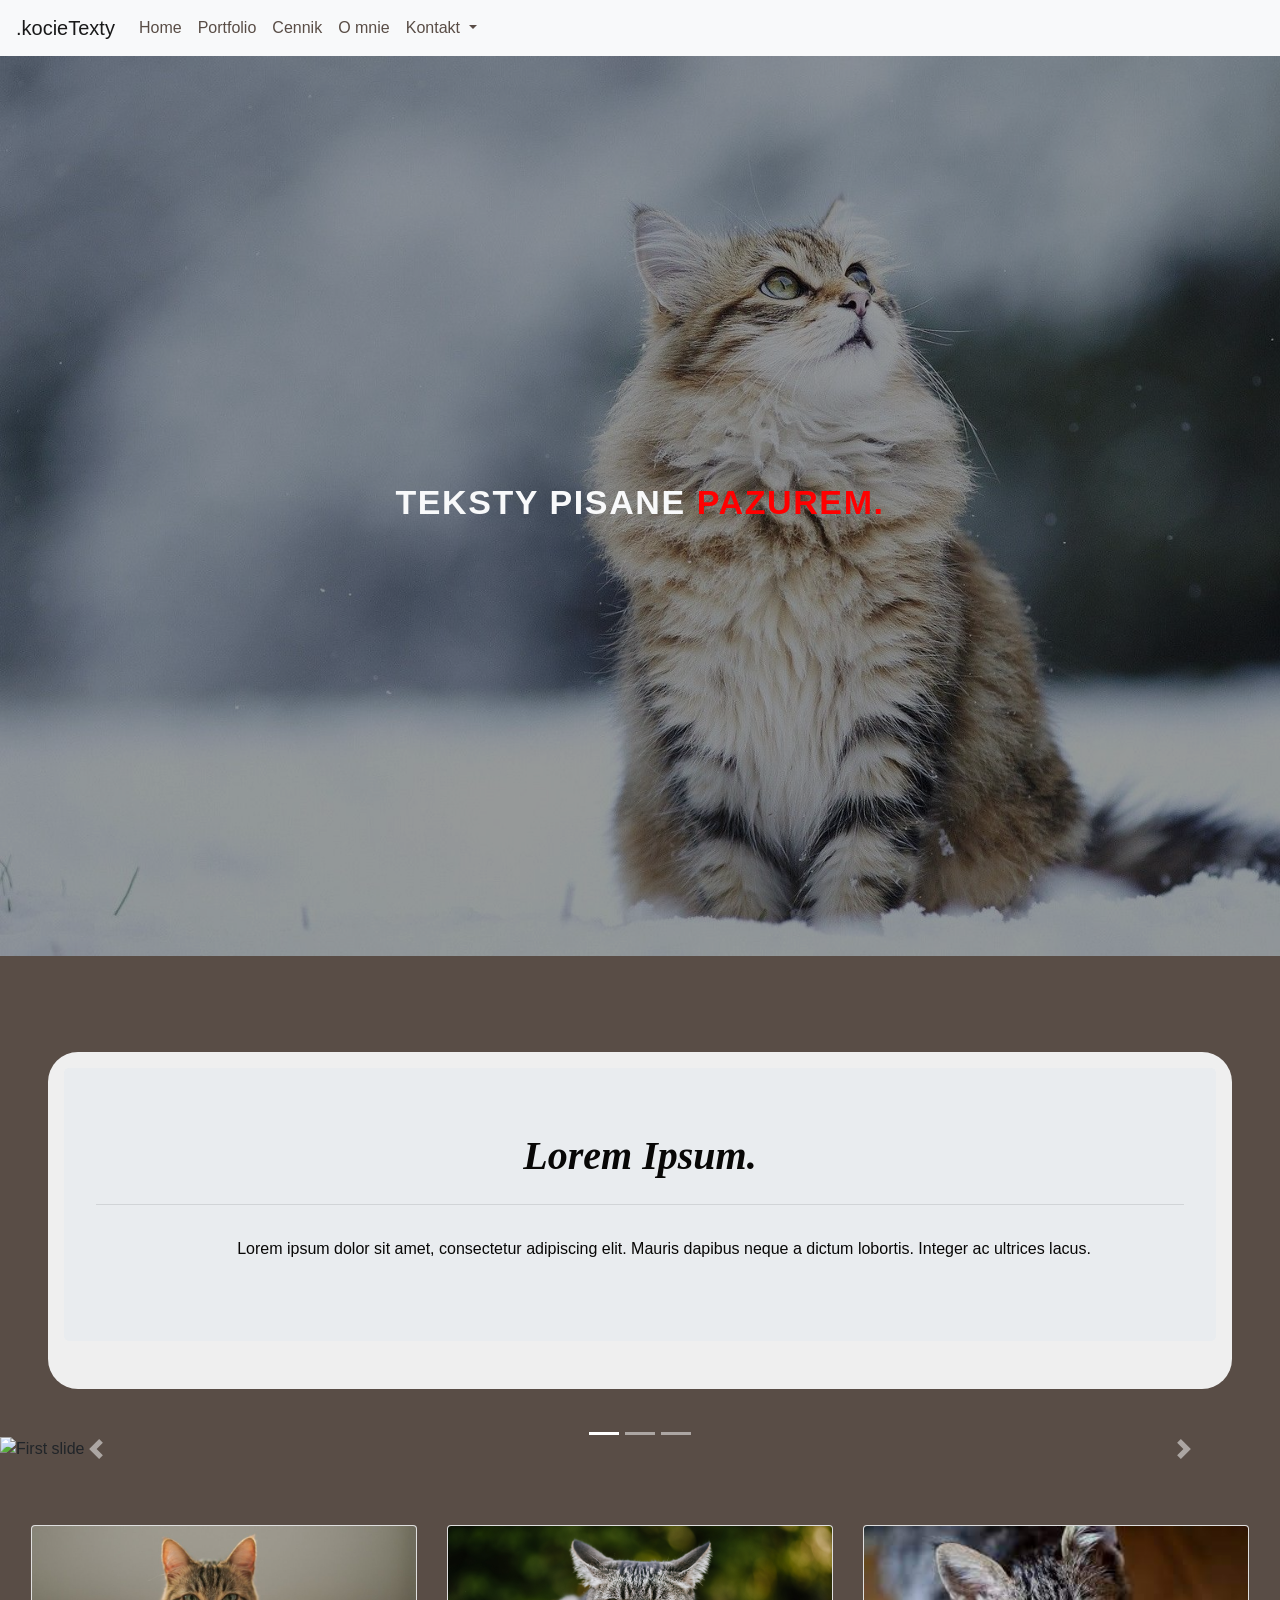
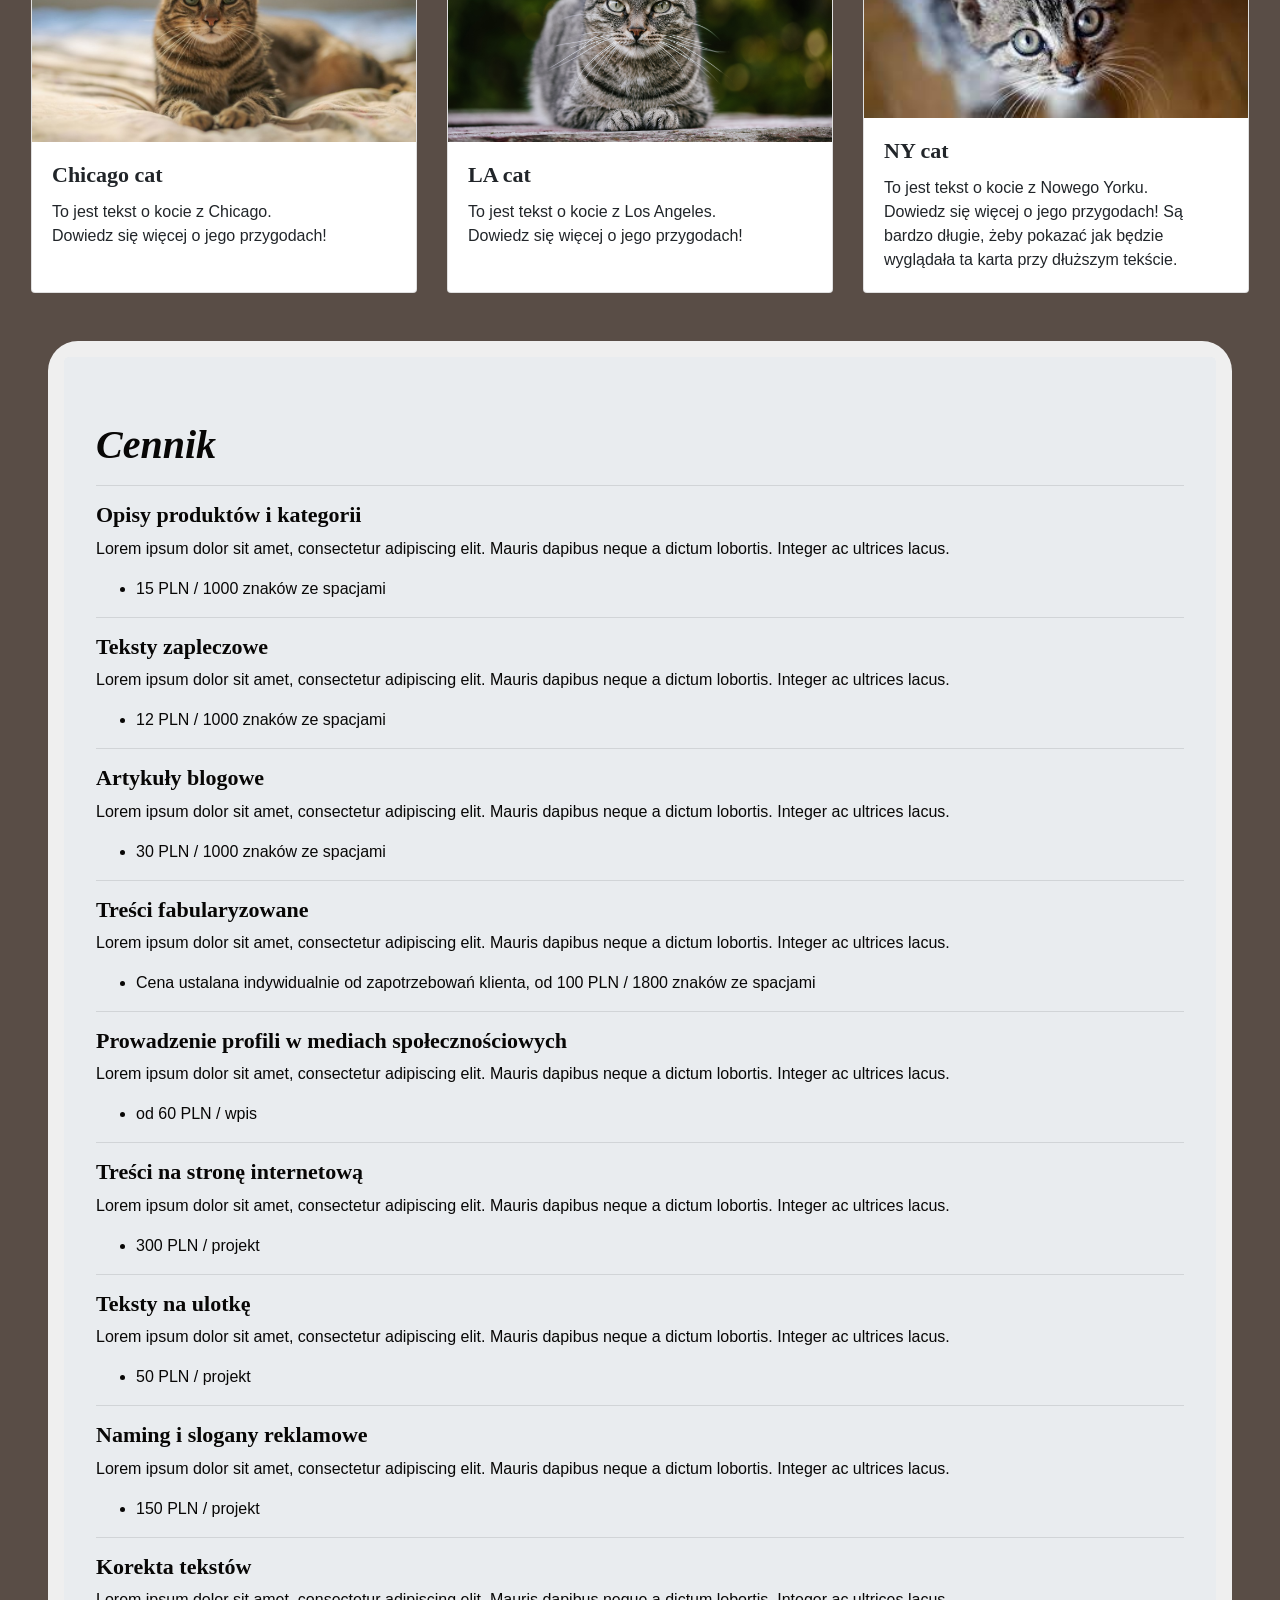
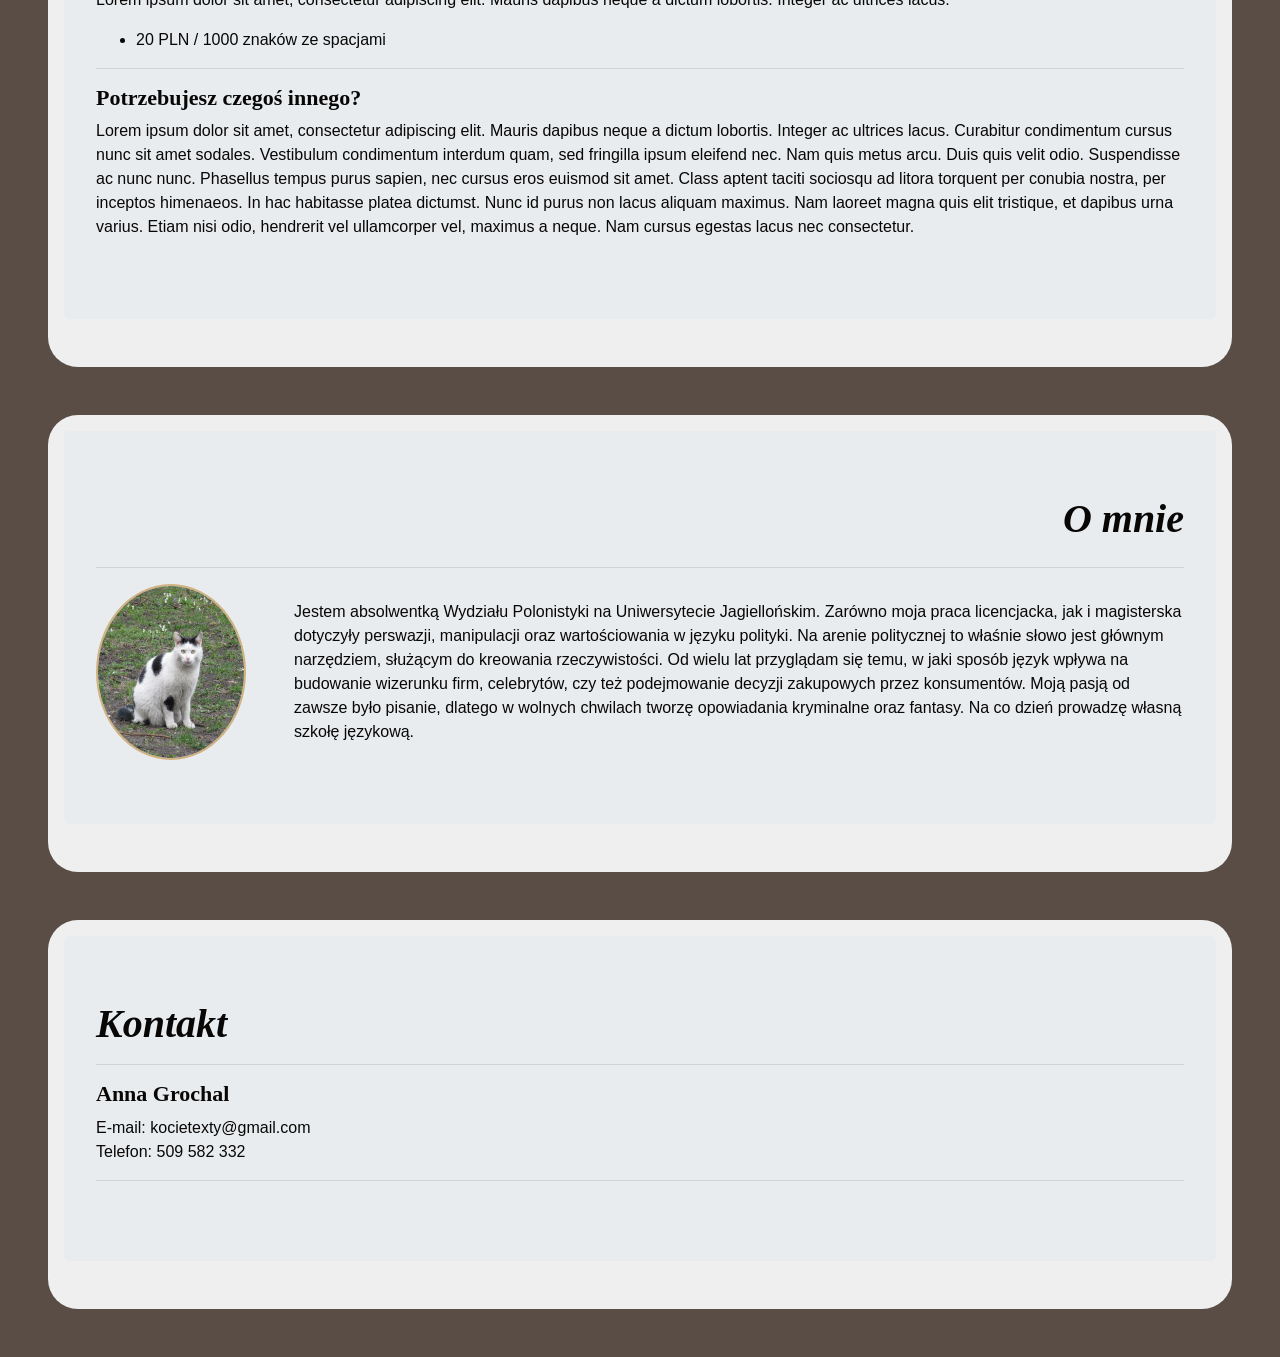
==== cennik.html @ 0eef3cff "prawieFinal" ====
<!DOCTYPE html>
<html lang="en">
<head>
    <meta charset="UTF-8">
    <meta http-equiv="X-UA-Compatible" content="IE=edge">
    <meta name="viewport" content="width=device-width, initial-scale=1.0">
    <title>.kocieTexty Index</title>

            <!-- STYLES & SCRIPTS -->

            <link rel="stylesheet" href="https://maxcdn.bootstrapcdn.com/bootstrap/4.0.0/css/bootstrap.min.css" integrity="sha384-Gn5384xqQ1aoWXA+058RXPxPg6fy4IWvTNh0E263XmFcJlSAwiGgFAW/dAiS6JXm" crossorigin="anonymous">
            <script src="https://code.jquery.com/jquery-3.2.1.slim.min.js" integrity="sha384-KJ3o2DKtIkvYIK3UENzmM7KCkRr/rE9/Qpg6aAZGJwFDMVNA/GpGFF93hXpG5KkN" crossorigin="anonymous"></script>
            <script src="https://cdnjs.cloudflare.com/ajax/libs/popper.js/1.12.9/umd/popper.min.js" integrity="sha384-ApNbgh9B+Y1QKtv3Rn7W3mgPxhU9K/ScQsAP7hUibX39j7fakFPskvXusvfa0b4Q" crossorigin="anonymous"></script>
            <script src="https://maxcdn.bootstrapcdn.com/bootstrap/4.0.0/js/bootstrap.min.js" integrity="sha384-JZR6Spejh4U02d8jOt6vLEHfe/JQGiRRSQQxSfFWpi1MquVdAyjUar5+76PVCmYl" crossorigin="anonymous"></script>
            <link rel="stylesheet" type="text/css" href="css/kocieTexty.css">
        
</head>

<body>

    <!-- NAVBAR -->

  <nav class="navbar sticky-top navbar-expand-lg navbar-light bg-light">
    <a class="navbar-brand" href="#">.kocieTexty</a>
    <button class="navbar-toggler" type="button" data-toggle="collapse" data-target="#navbarNavDropdown" aria-controls="navbarNavDropdown" aria-expanded="false" aria-label="Toggle navigation">
      <span class="navbar-toggler-icon"></span>
    </button>
    <div class="collapse navbar-collapse" id="navbarNavDropdown">
      <ul class="navbar-nav">
        <li class="nav-item active">
          <a class="nav-link" href="#">Home </a>
        </li>
        <li class="nav-item">
          <a class="nav-link" href="#portfolio">Portfolio</a>
        </li>
        <li class="nav-item">
          <a class="nav-link" href="#cennik">Cennik</a>
        </li>
        <li class="nav-item">
            <a class="nav-link" href="#about">O mnie</a>
          </li>
        <li class="nav-item dropdown">
          <a class="nav-link dropdown-toggle" href="#" id="navbarDropdownMenuLink" data-toggle="dropdown" aria-haspopup="true" aria-expanded="false">
            Kontakt
          </a>
          <div class="dropdown-menu" aria-labelledby="navbarDropdownMenuLink">
            <a class="dropdown-item" href="#kontakt">E-mail</a>
            <a class="dropdown-item" href="#">Facebook</a>
            <a class="dropdown-item" href="#">Youtube</a>
          </div>
        </li>
      </ul>
    </div>
  </nav>
      <!-- END NAVBAR -->

      <!-- HOME SECTION -->
      <section id="home-section" class="text-light text-center">
        <div id="home-section-background">
          <div class="d-flex flex-column align-items-center justify-content-center aw-vertical-align">
              <h1 class="text-uppercase aw-heading align-self-center">Teksty pisane <span class="aw-ending">pazurem.</span></h1>
          </div>
        </div>
      </section>
      <br>
      <br>
  



      <!-- VIEWPORT #0 -->

<div class="container-lg box p-3 m-5">
    <div id="home" class="jumbotron">
        <div class="d-flex justify-content-center">
        <h1 class="text-center akapit">Lorem Ipsum.</h1>
    </div>
        <hr>
        <p class="pt-3 ml-5 text-center">Lorem ipsum dolor sit amet, consectetur adipiscing elit. Mauris dapibus neque a dictum lobortis. Integer ac ultrices lacus.</p>
    </div>
  </div>
  
  <!-- END VIEWPORT #0 -->

        <!-- CAROUSEL -->

        <div id="carouselExampleIndicators" class="carousel slide" data-ride="carousel">
            <ol class="carousel-indicators">
                <li data-target="#carouselExampleIndicators" data-slide-to="0" class="active"></li>
                <li data-target="#carouselExampleIndicators" data-slide-to="1"></li>
                <li data-target="#carouselExampleIndicators" data-slide-to="2"></li>
            </ol>
            <div class="carousel-inner">
                <div class="carousel-item active">
                    <img class="d-block w-100" src="https://placeimg.com/1080/500/arch" alt="First slide">
                    <div class="carousel-caption d-none d-md-block">
                        <h5>My Caption Title (1st Image)</h5>
                        <p>The whole caption will only show up if the screen is at least medium size.</p>
                    </div>
                </div>
                <div class="carousel-item">
                    <img class="d-block w-100" src="https://placeimg.com/1080/500/arch" alt="Second slide">
                </div>
                <div class="carousel-item">
                    <img class="d-block w-100" src="https://placeimg.com/1080/500/nature" alt="Third slide">
                </div>
            </div>
            <a class="carousel-control-prev" href="#carouselExampleIndicators" role="button" data-slide="prev">
                <span class="carousel-control-prev-icon" aria-hidden="true"></span>
                <span class="sr-only">Previous</span>
            </a>
            <a class="carousel-control-next" href="#carouselExampleIndicators" role="button" data-slide="next">
                <span class="carousel-control-next-icon" aria-hidden="true"></span>
                <span class="sr-only">Next</span>
            </a>
        </div>
    
    
        <br>
        <br>
    
        <!-- END CAROUSEL -->

  <!-- CARDS -->
  <div id="portfolio" class="card-deck m-3">
    <div class="card">
      <img class="card-img-top" src="img/chicago.jpg" alt="Card image cap">
      <div class="card-body">
        <h5 class="card-title">Chicago cat</h5>
        <p class="card-text">To jest tekst o kocie z Chicago.<br> Dowiedz się więcej o jego przygodach!</p>
      </div>
    </div>
    <div class="card">
      <img class="card-img-top" src="img/la.jpg" alt="Card image cap">
      <div class="card-body">
        <h5 class="card-title">LA cat</h5>
        <p class="card-text">To jest tekst o kocie z Los Angeles.<br> Dowiedz się więcej o jego przygodach!</p>
      </div>
    </div>
    <div class="card">
      <img class="card-img-top" src="img/ny.jpg" alt="Card image cap">
      <div class="card-body">
        <h5 class="card-title">NY cat</h5>
        <p class="card-text">To jest tekst o kocie z Nowego Yorku.<br> Dowiedz się więcej o jego przygodach! Są bardzo długie, żeby pokazać jak będzie wyglądała ta karta przy dłuższym tekście.</p>
      </div>
    </div>
  </div>



</div> 
<!-- END CARDS -->

<!-- VIEWPORT #1 -->

<div class="container-lg box p-3 m-5">
    <div id="cennik" class="jumbotron">
        <h1 class="akapit">Cennik</h1>
        <hr>
        <h3 class="akapitMniejszy">Opisy produktów i kategorii</h2>
        <p>Lorem ipsum dolor sit amet, consectetur adipiscing elit. Mauris dapibus neque a dictum lobortis. Integer ac ultrices lacus.</p>
        <ul>
            <li>15 PLN / 1000 znaków ze spacjami</li>
        </ul>
        <hr>
        <h3 class="akapitMniejszy">Teksty zapleczowe</h3>
            <p>Lorem ipsum dolor sit amet, consectetur adipiscing elit. Mauris dapibus neque a dictum lobortis. Integer ac ultrices lacus.</p>
            <ul>
                <li>12 PLN / 1000 znaków ze spacjami</li>
            </ul>
        <hr>
        <h3 class="akapitMniejszy">Artykuły blogowe</h3>
            <p>Lorem ipsum dolor sit amet, consectetur adipiscing elit. Mauris dapibus neque a dictum lobortis. Integer ac ultrices lacus.</p>
                <ul>
                    <li>30 PLN / 1000 znaków ze spacjami</li>
                </ul>
        <hr>
        <h3 class="akapitMniejszy">Treści fabularyzowane</h3>
            <p>Lorem ipsum dolor sit amet, consectetur adipiscing elit. Mauris dapibus neque a dictum lobortis. Integer ac ultrices lacus.</p>
                <ul>
                    <li>Cena ustalana indywidualnie od zapotrzebowań klienta, od 100 PLN / 1800 znaków ze spacjami</li>
                </ul>
        <hr>
        <h3 class="akapitMniejszy">Prowadzenie profili w mediach społecznościowych</h3>
        <p>Lorem ipsum dolor sit amet, consectetur adipiscing elit. Mauris dapibus neque a dictum lobortis. Integer ac ultrices lacus.</p>
            <ul>
                <li>od 60 PLN / wpis</li>
            </ul>
    <hr>
            <h3 class="akapitMniejszy">Treści na stronę internetową</h3>
            <p>Lorem ipsum dolor sit amet, consectetur adipiscing elit. Mauris dapibus neque a dictum lobortis. Integer ac ultrices lacus.</p>
                <ul>
                    <li>300 PLN / projekt</li>
                </ul>
        <hr>
        <h3 class="akapitMniejszy">Teksty na ulotkę</h3>
        <p>Lorem ipsum dolor sit amet, consectetur adipiscing elit. Mauris dapibus neque a dictum lobortis. Integer ac ultrices lacus.</p>
            <ul>
                <li>50 PLN / projekt</li>
            </ul>
    <hr>
            <h3 class="akapitMniejszy">Naming i slogany reklamowe </h3>
            <p>Lorem ipsum dolor sit amet, consectetur adipiscing elit. Mauris dapibus neque a dictum lobortis. Integer ac ultrices lacus.</p>
                <ul>
                    <li>150 PLN / projekt</li>
                </ul>
        <hr>
        <h3 class="akapitMniejszy">Korekta tekstów</h3>
        <p>Lorem ipsum dolor sit amet, consectetur adipiscing elit. Mauris dapibus neque a dictum lobortis. Integer ac ultrices lacus.</p>
            <ul>
                <li>20 PLN / 1000 znaków ze spacjami</li>
            </ul>
    <hr>
            <!-- <h3 class="akapitMniejszy">Dummy text</h3>
            <p>Lorem ipsum dolor sit amet, consectetur adipiscing elit. Mauris dapibus neque a dictum lobortis. Integer ac ultrices lacus.</p>
                <ul>
                    <li>Dummy PLN / X znaków ze spacjami</li>
                </ul>
        <hr> -->
        <h3 class="akapitMniejszy">Potrzebujesz czegoś innego?</h3>

        <p>Lorem ipsum dolor sit amet, consectetur adipiscing elit. Mauris dapibus neque a dictum lobortis. Integer ac ultrices lacus. Curabitur condimentum cursus nunc sit amet sodales. Vestibulum condimentum interdum quam, sed fringilla ipsum eleifend nec. Nam quis metus arcu. Duis quis velit odio. Suspendisse ac nunc nunc. Phasellus tempus purus sapien, nec cursus eros euismod sit amet. Class aptent taciti sociosqu ad litora torquent per conubia nostra, per inceptos himenaeos. In hac habitasse platea dictumst. Nunc id purus non lacus aliquam maximus. Nam laoreet magna quis elit tristique, et dapibus urna varius. Etiam nisi odio, hendrerit vel ullamcorper vel, maximus a neque. Nam cursus egestas lacus nec consectetur.
        </p>
        
    </div>
  </div>

  <!-- Dummy position


        <h3 class="akapitMniejszy">Dummy text</h3>
            <p>Lorem ipsum dolor sit amet, consectetur adipiscing elit. Mauris dapibus neque a dictum lobortis. Integer ac ultrices lacus.</p>
                <ul>
                    <li>Dummy PLN / X znaków ze spacjami</li>
                </ul>
        <hr>





-->
  
  <!-- END VIEWPORT #1 -->

  <!-- VIEWPORT #2 -->

<div class="container-lg box p-3 m-5">
    <div id="about" class="jumbotron">
        <div class="d-flex justify-content-end">
        <h1 class="text-end akapit">O mnie</h1>
    </div>
        <hr>
        <div class="d-flex align-items-stretch">
            <img class="obrazekNaglowny" src="img/kot.jpg" alt="XYZ">
            <p class="pt-3 ml-5 text-end text-justify-start">Jestem absolwentką Wydziału Polonistyki na Uniwersytecie Jagiellońskim. Zarówno moja praca licencjacka, jak i magisterska dotyczyły perswazji, manipulacji oraz wartościowania w języku polityki. Na arenie politycznej to właśnie słowo jest głównym narzędziem, służącym do kreowania rzeczywistości. Od wielu lat przyglądam się temu, w jaki sposób język wpływa na budowanie wizerunku firm, celebrytów, czy też podejmowanie decyzji zakupowych przez konsumentów. Moją pasją od zawsze było pisanie, dlatego w wolnych chwilach tworzę opowiadania kryminalne oraz fantasy. Na co dzień prowadzę własną szkołę językową. </p>
        </div>

    </div>
  </div>
  
  <!-- END VIEWPORT #2 -->

  <!-- VIEWPORT #1 -->

<div class="container-lg box p-3 m-5">
    <div id="kontakt" class="jumbotron">
        <h1 class="akapit">Kontakt</h1>
        <hr>
        <h3 class="akapitMniejszy">Anna Grochal</h3>
        <p>E-mail: kocietexty@gmail.com <br>Telefon: 509 582 332 </p>
        <hr>
        
        
    </div>
  </div>

</body>

</html>
---- css/kocieTexty.css ----
/*KOLORY .kocieTexty.pl
#080706 Black Steel
#EFEFEF Paper
#D1B280 Gold Leaf
#594D46 Silver*/

/* IMPORTY */

@import url('https://fontlibrary.org//face/glacial-indifference');
@import url('https://use.typekit.net/fyu2kzw.css');
@import url('http://fonts.googleapis.com/css?family=Amatic');




body {
    background-color: #594D46;
    margin: auto;
    font-family: 'GlacialIndifferenceRegular', Arial, Helvetica, sans-serif;
    font-weight: normal;
    font-style: normal;
}

/* COLOR OVERRIDE */
.btn-primary, .btn-primary:hover, .btn-primary:active, .btn-primary:visited {
    background-color: #594D46 !important;
    font-family: 'GlacialIndifferenceRegular', Arial, Helvetica, sans-serif !important;
}

.nav-pills .nav-link.active, .nav-pills .show .nav-link {
    color: #EFEFEF;
    font-family: 'GlacialIndifferenceRegular', Arial, Helvetica, sans-serif !important;
    background-color: #594D46 !important;
}

.nav-link {
        color: #594D46 !important;

}
.nav-link.active {
    color:  #EFEFEF !important;
}
/* END OVERRIDES */

/* IMG */

    #home-section {
        height: 100vh;
    }
    
    #home-section-background {
        background-image:url(../img/kotSniezny.jpg);
        background-size: cover;
        overflow: hidden;
        min-height: auto;
        min-width: 400px;
    }


@media only screen and (min-width: 1024px) {
#home-section {
    height: 100vh;
}

#home-section-background {
    background-image:url(../img/zima.jpg);
    background-size: cover;
    overflow: hidden;
    min-height: auto;
    min-width: 400px; 
}
}

.aw-vertical-align {
    background-color: rgba(0, 0, 0, 0.4);
    height: 100vh;
}

.aw-heading {
    font-weight: 600;
    font-size: 2.125rem;
    letter-spacing: 0.10rem;
    position: absolute;
    align-self: center;
    
}

.aw-ending {
    color: red;
}



.box {
    background-color: #EFEFEF;
    color: #080706;
    border-radius: 30px;
    padding: 1%;
    margin-top: 1%;
    margin-bottom: 1%;
    margin-left: auto;
    margin-right: auto;
}

.boxBlack {
    background-color: #080706;
    color: #EFEFEF;
    border-radius: 30px;
    padding: 1%;
    margin-top: 1%;
    margin-bottom: 1%;
    margin-left: auto;
    margin-right: auto;
}

.ukryty {
    visibility: hidden;
    max-height: 40px;
}    

div .col-sm-3 {
        /* abosulte tylko po ramkach z DIVa ; float do zawijania tekstu, tutaj redundant*/

        background-color: #cf3fb7;
        color: #080706;
        border-radius: 30px;
        outline-style: solid;
        outline-color: white;
        padding: 1%;
        margin: 1%;
}


/* TEKST */

p {
    font-family: 'GlacialIndifferenceRegular', Arial, Helvetica, sans-serif;
    font-weight: normal;
    font-style: normal;
 } 

 .akapit {
    font-family: 'adobe-caslon-pro', serif;
    font-weight: 800;
    font-style: italic;    
}

.akapitMniejszy {
    font-family: 'adobe-caslon-pro', serif;
    font-weight: 600;
    font-size: 22px;
}

.card-title {
    font-family: 'adobe-caslon-pro', serif;
    font-weight: 600;
    font-size: 22px;
}

/* Header */
.naglowek {
    grid-area: header;
    background-color:#080706;
    color: #EFEFEF;
    padding: 2rem;
    text-align: center;
    font-size: 25px;
}


.obrazekNaglowny {
    width: 150px;
    border-radius: 50%;
    border: 2px solid #D1B280;
}
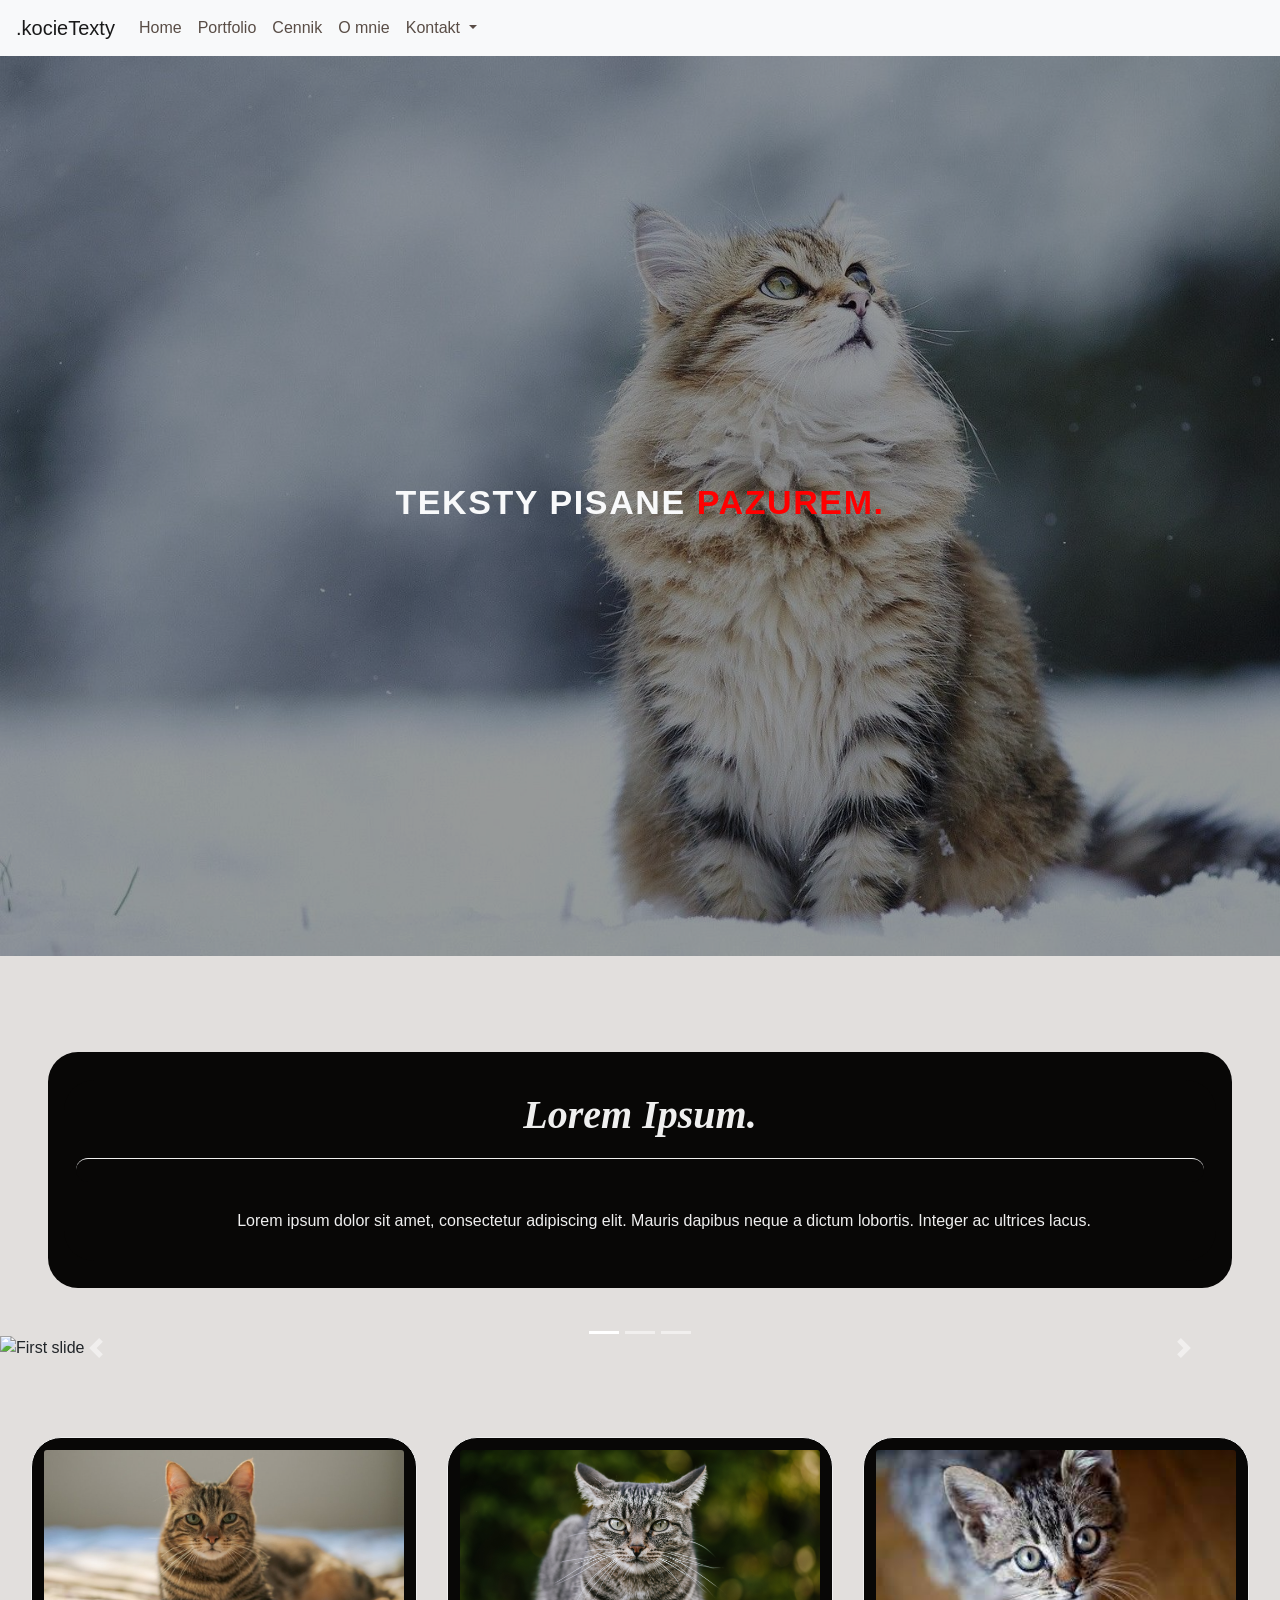
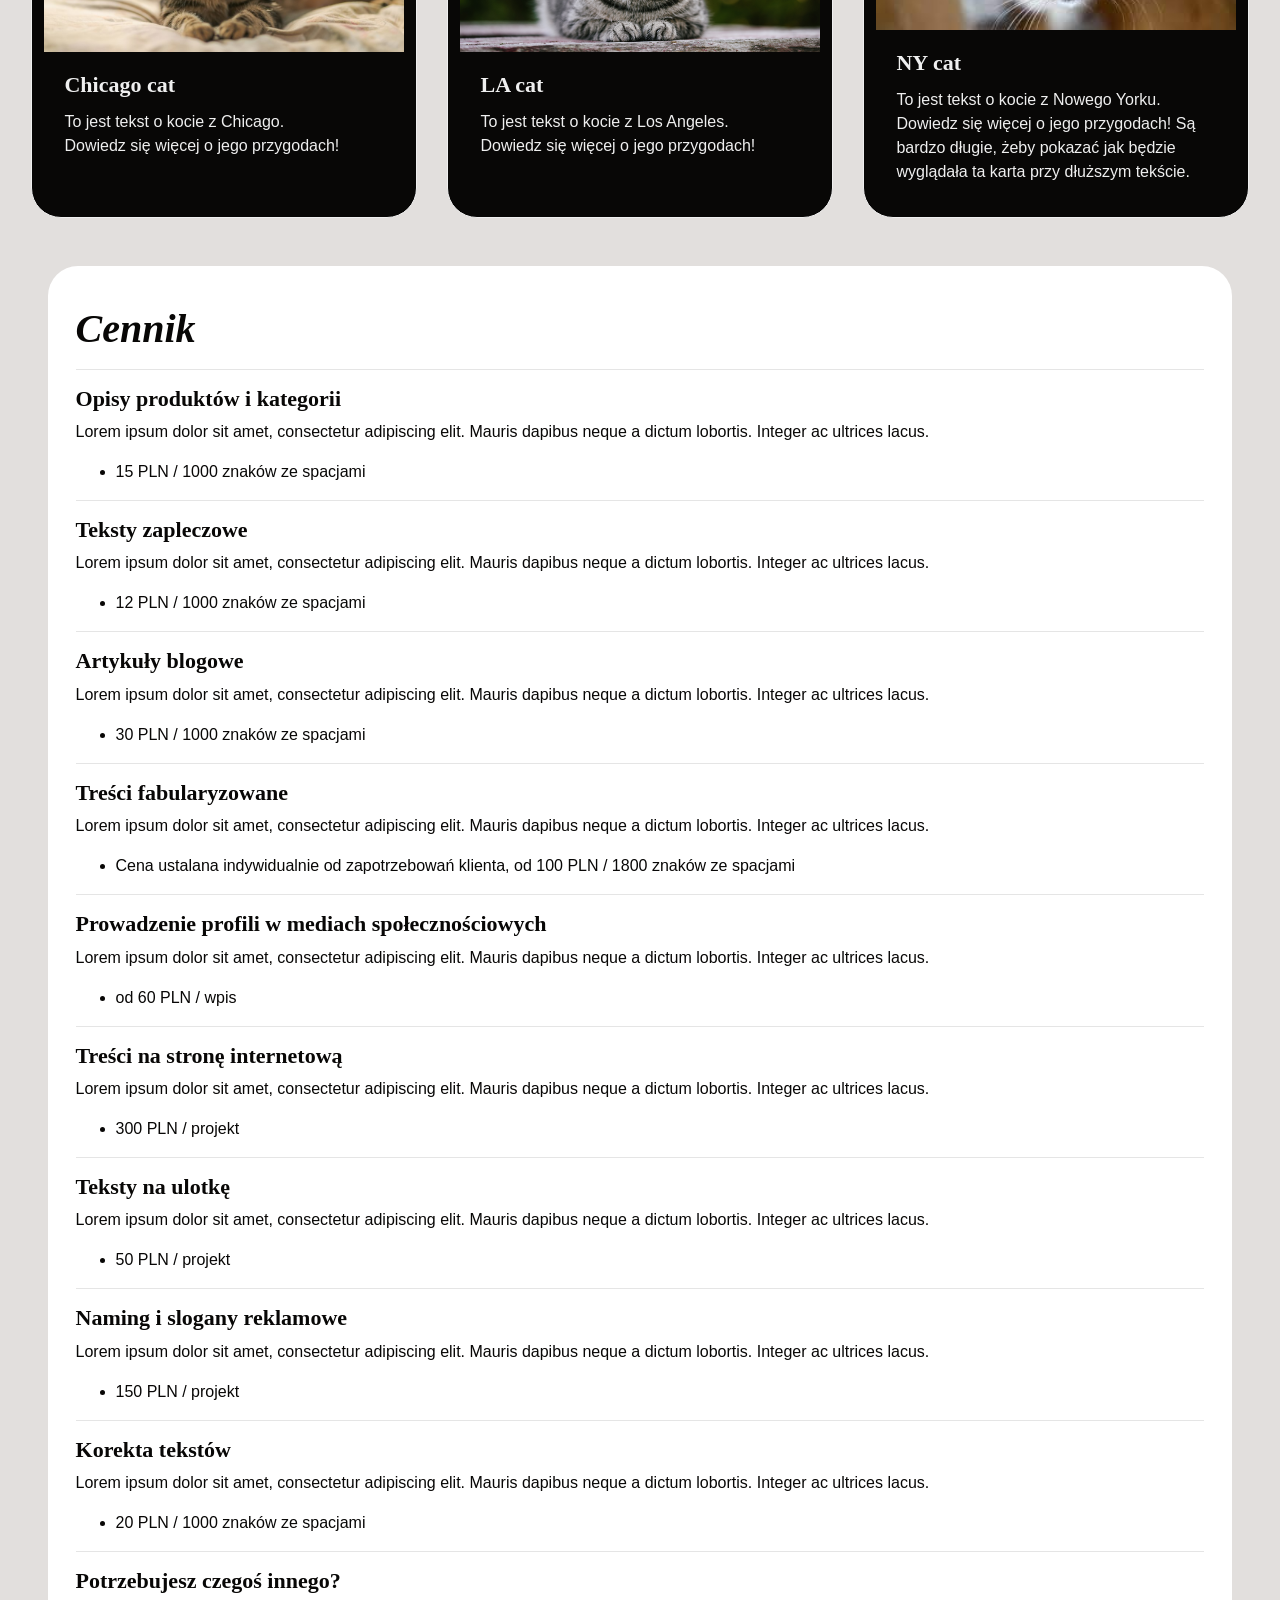
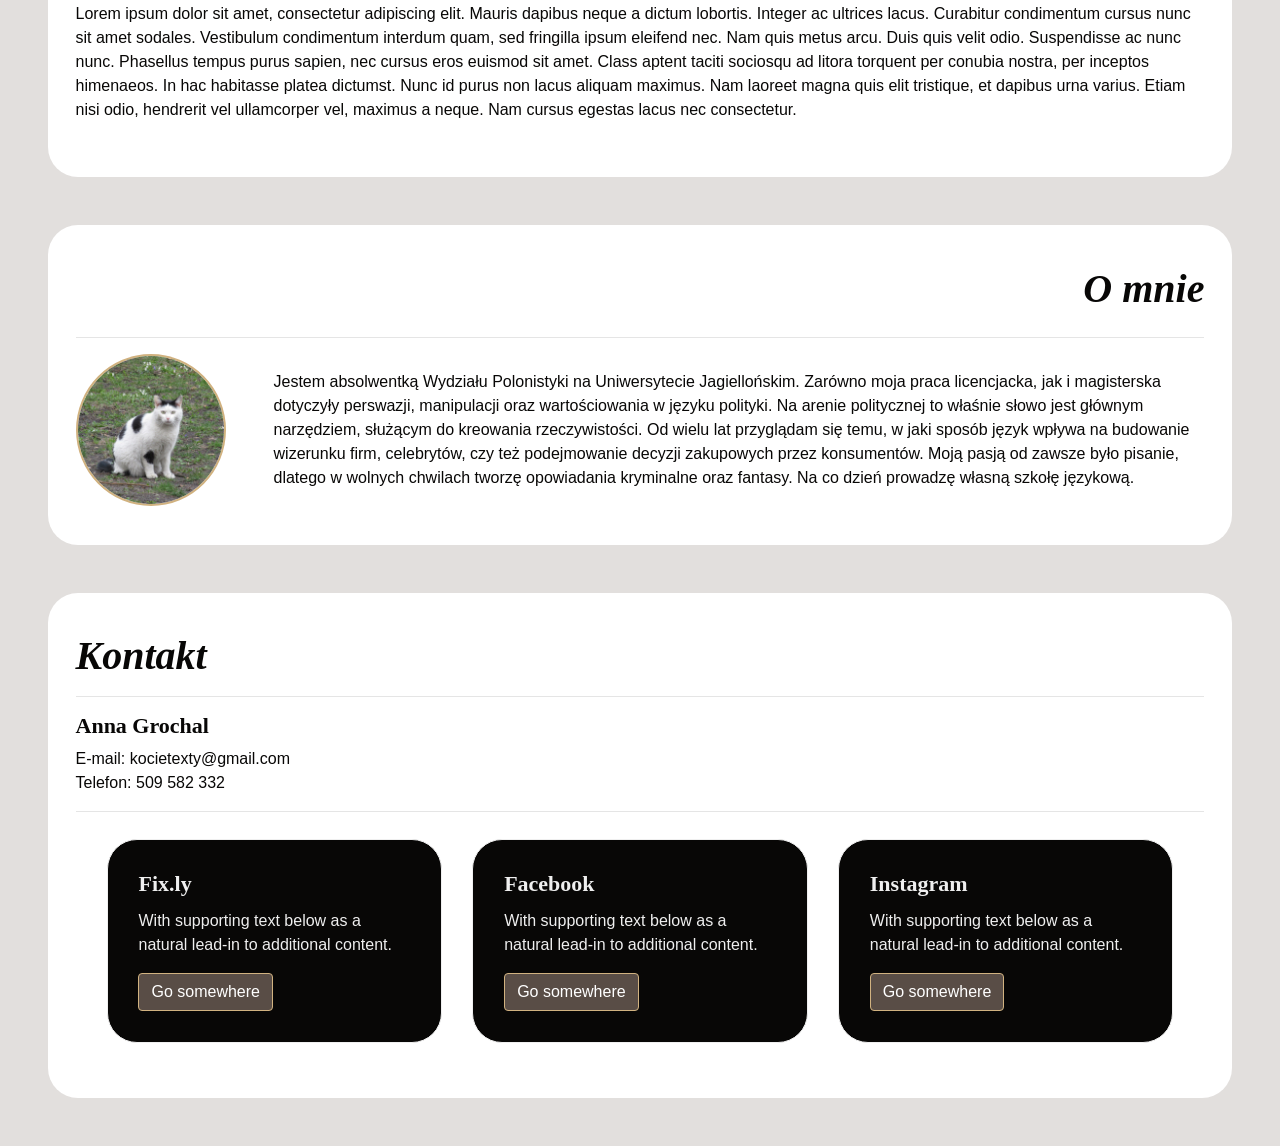
==== commit d86d506a: "cards added" ====
--- a/cennik.html
+++ b/cennik.html
@@ -44,7 +44,7 @@
             Kontakt
           </a>
           <div class="dropdown-menu" aria-labelledby="navbarDropdownMenuLink">
-            <a class="dropdown-item" href="#kontakt">E-mail</a>
+            <a class="dropdown-item" href="#kontakt">Nasze dane</a>
             <a class="dropdown-item" href="#">Facebook</a>
             <a class="dropdown-item" href="#">Youtube</a>
           </div>
@@ -70,12 +70,12 @@
 
       <!-- VIEWPORT #0 -->
 
-<div class="container-lg box p-3 m-5">
-    <div id="home" class="jumbotron">
+<div class="container-lg box p-3 m-5 boxBlack">
+    <div id="home" class="jumbotron boxBlack">
         <div class="d-flex justify-content-center">
         <h1 class="text-center akapit">Lorem Ipsum.</h1>
     </div>
-        <hr>
+        <hr class="boxBlack">
         <p class="pt-3 ml-5 text-center">Lorem ipsum dolor sit amet, consectetur adipiscing elit. Mauris dapibus neque a dictum lobortis. Integer ac ultrices lacus.</p>
     </div>
   </div>
@@ -123,21 +123,21 @@
 
   <!-- CARDS -->
   <div id="portfolio" class="card-deck m-3">
-    <div class="card">
+    <div class="card boxBlack">
       <img class="card-img-top" src="img/chicago.jpg" alt="Card image cap">
       <div class="card-body">
         <h5 class="card-title">Chicago cat</h5>
         <p class="card-text">To jest tekst o kocie z Chicago.<br> Dowiedz się więcej o jego przygodach!</p>
       </div>
     </div>
-    <div class="card">
+    <div class="card boxBlack">
       <img class="card-img-top" src="img/la.jpg" alt="Card image cap">
       <div class="card-body">
         <h5 class="card-title">LA cat</h5>
         <p class="card-text">To jest tekst o kocie z Los Angeles.<br> Dowiedz się więcej o jego przygodach!</p>
       </div>
     </div>
-    <div class="card">
+    <div class="card boxBlack">
       <img class="card-img-top" src="img/ny.jpg" alt="Card image cap">
       <div class="card-body">
         <h5 class="card-title">NY cat</h5>
@@ -154,7 +154,7 @@
 <!-- VIEWPORT #1 -->
 
 <div class="container-lg box p-3 m-5">
-    <div id="cennik" class="jumbotron">
+    <div id="cennik" class="jumbotron box">
         <h1 class="akapit">Cennik</h1>
         <hr>
         <h3 class="akapitMniejszy">Opisy produktów i kategorii</h2>
@@ -246,7 +246,7 @@
   <!-- VIEWPORT #2 -->
 
 <div class="container-lg box p-3 m-5">
-    <div id="about" class="jumbotron">
+    <div id="about" class="jumbotron box">
         <div class="d-flex justify-content-end">
         <h1 class="text-end akapit">O mnie</h1>
     </div>
@@ -264,13 +264,40 @@
   <!-- VIEWPORT #1 -->
 
 <div class="container-lg box p-3 m-5">
-    <div id="kontakt" class="jumbotron">
+    <div id="kontakt" class="jumbotron box">
         <h1 class="akapit">Kontakt</h1>
         <hr>
         <h3 class="akapitMniejszy">Anna Grochal</h3>
         <p>E-mail: kocietexty@gmail.com <br>Telefon: 509 582 332 </p>
         <hr>
         
+      <div id="portfolio" class="card-deck m-3">
+        <div class="card boxBlack" style="width: 18rem;">
+          <div class="card-body">
+            <h5 class="card-title">Fix.ly</h5>
+            <p class="card-text">With supporting text below as a natural lead-in to additional content.</p>
+            <a href="#" class="btn btn-primary">Go somewhere</a>
+          </div>
+        </div>
+
+        <div class="card boxBlack" style="width: 18rem;">
+          <div class="card-body">
+            <h5 class="card-title">Facebook</h5>
+            <p class="card-text">With supporting text below as a natural lead-in to additional content.</p>
+            <a href="#" class="btn btn-primary">Go somewhere</a>
+          </div>
+        </div>
+
+        <div class="card boxBlack" style="width: 18rem;">
+          <div class="card-body">
+            <h5 class="card-title">Instagram</h5>
+            <p class="card-text">With supporting text below as a natural lead-in to additional content.</p>
+            <a href="#" class="btn btn-primary">Go somewhere</a>
+          </div>
+        </div>
+      </div>
+
+
         
     </div>
   </div>
--- a/css/kocieTexty.css
+++ b/css/kocieTexty.css
@@ -14,7 +14,7 @@
 
 
 body {
-    background-color: #594D46;
+    background-color: #e2dfdd;
     margin: auto;
     font-family: 'GlacialIndifferenceRegular', Arial, Helvetica, sans-serif;
     font-weight: normal;
@@ -24,6 +24,7 @@
 /* COLOR OVERRIDE */
 .btn-primary, .btn-primary:hover, .btn-primary:active, .btn-primary:visited {
     background-color: #594D46 !important;
+    border-color: #D1B280 !important;
     font-family: 'GlacialIndifferenceRegular', Arial, Helvetica, sans-serif !important;
 }
 
@@ -31,6 +32,7 @@
     color: #EFEFEF;
     font-family: 'GlacialIndifferenceRegular', Arial, Helvetica, sans-serif !important;
     background-color: #594D46 !important;
+    border-color: #D1B280 !important;
 }
 
 .nav-link {
@@ -92,7 +94,7 @@
 
 
 .box {
-    background-color: #EFEFEF;
+    background-color: white;
     color: #080706;
     border-radius: 30px;
     padding: 1%;
@@ -105,6 +107,7 @@
 .boxBlack {
     background-color: #080706;
     color: #EFEFEF;
+    border-color: #EFEFEF;
     border-radius: 30px;
     padding: 1%;
     margin-top: 1%;
